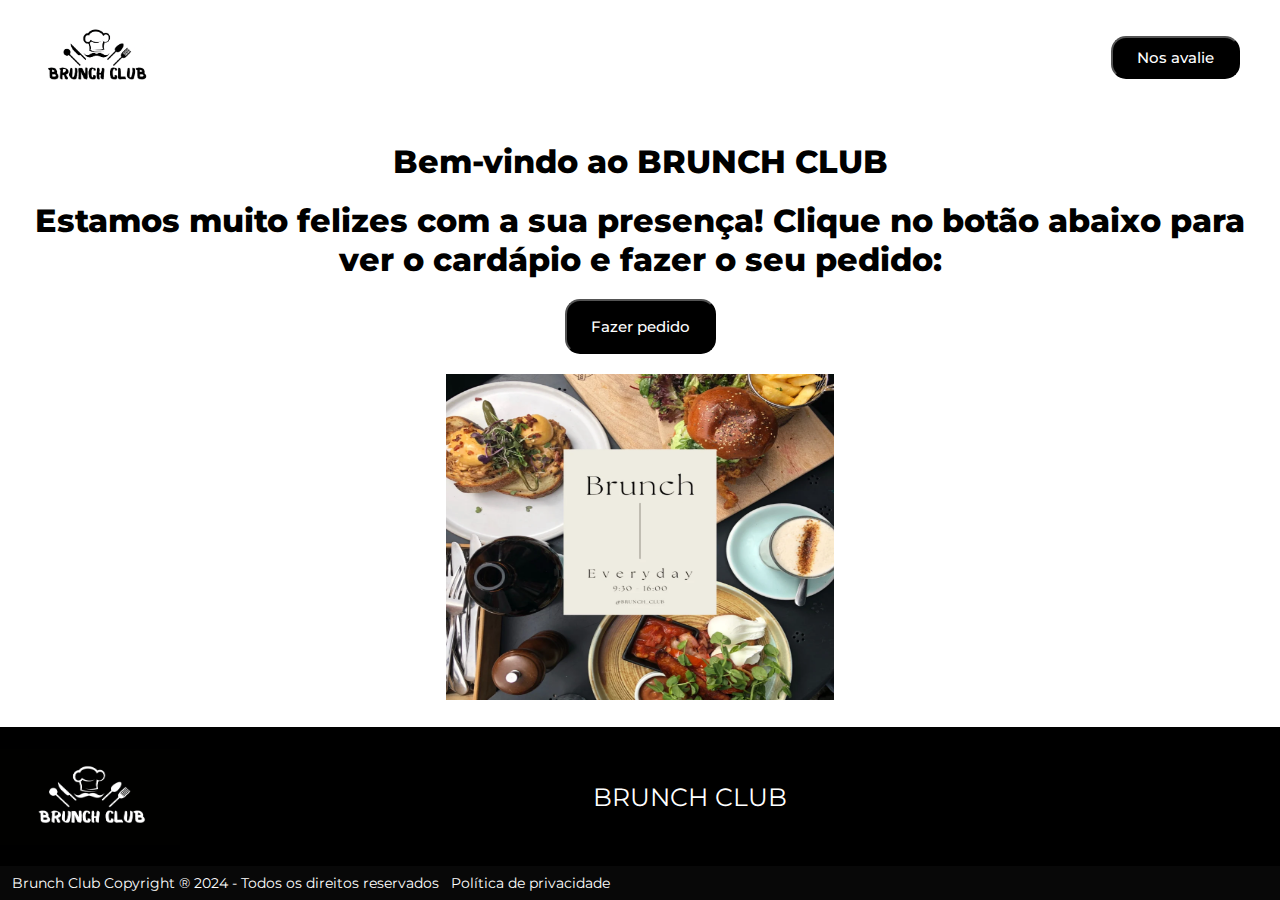
==== index.html @ c8b076a4 "add home page" ====
<html>
  <head>
    <title>BRUNCH CLUB</title>
    <link rel="stylesheet" href="./home.css">
    <link rel="preconnect" href="https://fonts.googleapis.com">
    <link rel="preconnect" href="https://fonts.gstatic.com" crossorigin>
    <link href="https://fonts.googleapis.com/css2?family=Montserrat:ital,wght@0,100..900;1,100..900&display=swap" rel="stylesheet">
  </head>
  <body>
    <main>
      <header class="header">
        <img src='./images/logo.png' width="120px" height="66px">
        <div>
          <button>Nos avalie</button>
        </div>
      </header>
      <div class="main-home">
        <h1>Bem-vindo ao BRUNCH CLUB</h1>
        <h2>Estamos muito felizes com a sua presença! Clique no botão abaixo para ver o cardápio e fazer o seu pedido:</h2>
        <button class="order-home">Fazer pedido</button>
        <img src='./images/home-image.png' width="388px" height="326px">
      </div>
      <footer>
        <div class="brand">
          <img src='./images/logo-dark.png' width="180px" height="96px">
          <div class="brand-media">
            <h3>BRUNCH CLUB</h3>
          </div>
        </div>
        <div class="policy">
          <p>Brunch Club Copyright ® 2024 - Todos os direitos reservados</p>
          <p>Política de privacidade</p>
        </div>
      </footer>
    </main>
  </body>
</html>
---- home.css ----
@import url('https://fonts.googleapis.com/css2?family=Montserrat:ital,wght@0,100..900;1,100..900&display=swap');

html {
  font-family: "Montserrat";
  min-height: 100vh;

  h1, h2, h3 {
    font-family: "Montserrat";
    font-weight: 800;
    font-size: 32px;
    text-align: center;
    margin: 0;
  }

  p {
    margin: 0;
    font-family: "Montserrat";
  }

  body {
    display: flex;
    align-items: center;
    justify-content: center;
    flex-direction: column;
    margin: 0;

    main {
      display: flex;
      align-items: center;
      justify-content: space-between;
      flex-direction: column;
      width: 100%;
      height: 100%;
    }

    button {
      font-family: "Montserrat";
      outline: 'none';
      border: 'none';
      display: inline-block;
      line-height: 1;
      font-size: 15px;
      padding: 12px 24px;
      color: #fff;
      fill: #fff;
      text-align: center;
      transition: all .3s;
      box-shadow: none;
      text-decoration: none;
      width: auto;
      font-weight: 500;
      background-color: #000000;
      border-radius: 15px 15px 15px 15px;
      
      &:hover {
        cursor: pointer;
      }
    }

    footer {
      align-self: flex-end;
      width: 100%;
      color: #FFFFFF;
      display: flex;
      align-items: center;
      justify-content: space-between;
      flex-direction: column;
      min-height: 173px;

      .brand {
        background-color: #000000;
        justify-content: space-between;
        width: 100%;
        height: 100%;

        div {
          width: 100%;
          max-width: 627px;
          margin-right: 60px;
        }
      }

      .policy {
        background-color: #000000F7;
        width: 100%;
        min-height: 34px;

        h3, p {
          font-size: 14px;
          margin-left: 12px;
        }
      }

      h3 {
        font-weight: 400;
        font-size: 25px;
      }

      div {
        display: flex;
        align-items: center;
      }
    }

    .header {
      display: flex;
      align-items: center;
      justify-content: space-between;
      position: sticky;
      width: 100%;
      margin-top: 24px;
      margin-bottom: 24px;

      img {
        margin-left: 40px;
      }

      div {
        margin-right: 40px;
      }
    }

    .main-home {
      display: flex;
      align-items: center;
      justify-content: center;
      flex-direction: column;
      width: 100%;
      height: 100%;
      max-width: 1254px;
      gap: 20px;
    }

    .order-home {
      padding: 18px 24px;
    }
  }
}
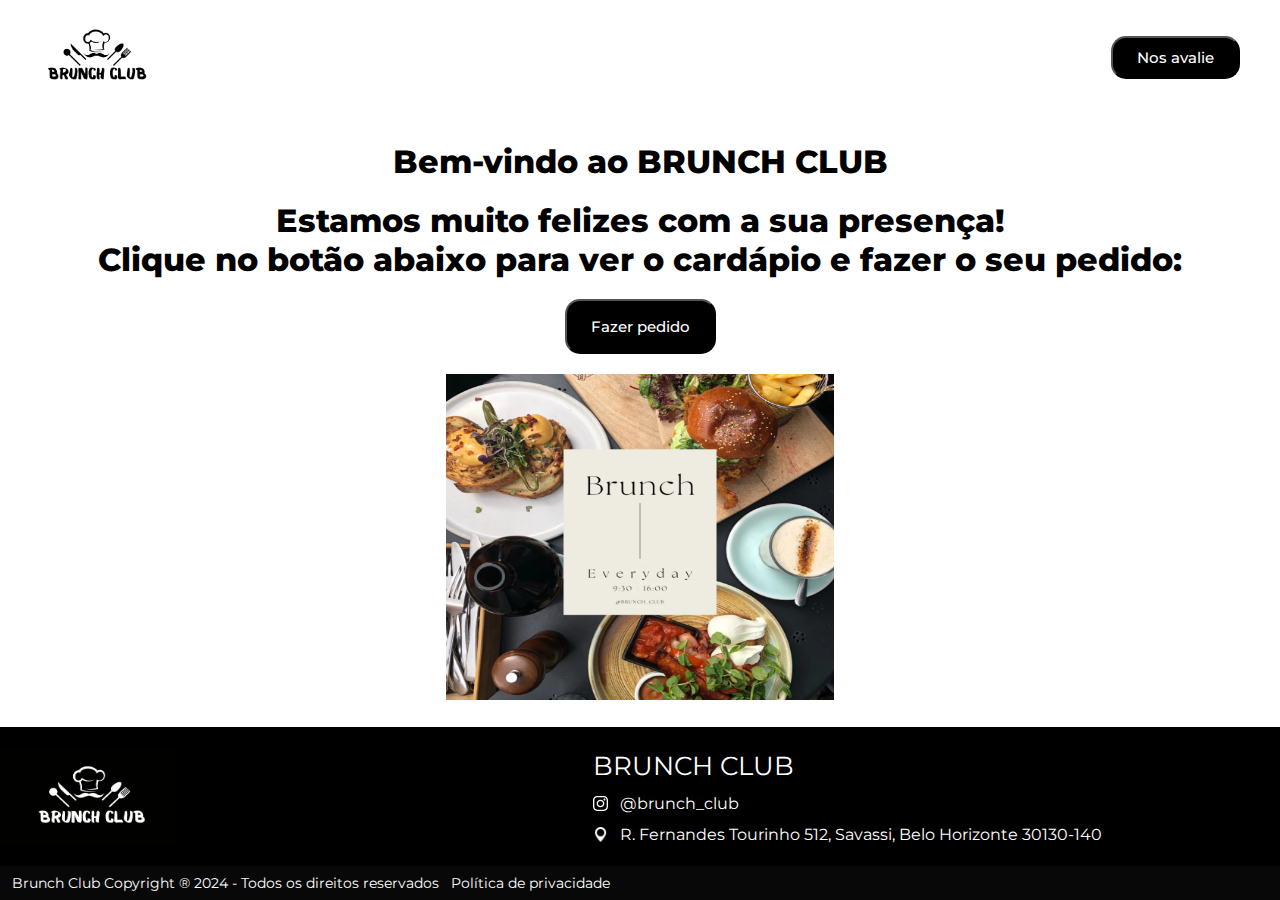
==== commit 8ab47d3f: "fix: finish code" ====
--- a/index.html
+++ b/index.html
@@ -10,14 +10,16 @@
     <main>
       <header class="header">
         <img src='./images/logo.png' width="120px" height="66px">
-        <div>
-          <button>Nos avalie</button>
+        <div class="header-content">
+          <a>Veja algumas avaliações</a>
+          <a>Redes sociais</a>
+          <button onclick="window.open('https://docs.google.com/forms/d/e/1FAIpQLScj-olKoU-dp1Bbgz1uxIbA4_RtqzLiN5gMxHZvBQIAsxZ22w/viewform?usp=sf_link', '_blank')">Nos avalie</button>
         </div>
       </header>
       <div class="main-home">
         <h1>Bem-vindo ao BRUNCH CLUB</h1>
-        <h2>Estamos muito felizes com a sua presença! Clique no botão abaixo para ver o cardápio e fazer o seu pedido:</h2>
-        <button class="order-home">Fazer pedido</button>
+        <h2>Estamos muito felizes com a sua presença!<br> Clique no botão abaixo para ver o cardápio e fazer o seu pedido:</h2>
+        <button class="order-home" onclick="window.location.href='./pages/order.html'">Fazer pedido</button>
         <img src='./images/home-image.png' width="388px" height="326px">
       </div>
       <footer>
@@ -25,6 +27,18 @@
           <img src='./images/logo-dark.png' width="180px" height="96px">
           <div class="brand-media">
             <h3>BRUNCH CLUB</h3>
+            <p>
+              <span>
+                <img src='./images/instagram-logo.svg' width="15px" height="15px">
+              </span>
+              @brunch_club
+            </p>
+            <p>
+              <span>
+                <img src='./images/location-logo.png' width="15px" height="15px">
+              </span>
+              R. Fernandes Tourinho 512, Savassi, Belo Horizonte 30130-140
+            </p>
           </div>
         </div>
         <div class="policy">
--- a/home.css
+++ b/home.css
@@ -4,12 +4,22 @@
   font-family: "Montserrat";
   min-height: 100vh;
 
+  * {
+    box-sizing: border-box;
+    position: relative;
+  }
+
   h1, h2, h3 {
     font-family: "Montserrat";
     font-weight: 800;
-    font-size: 32px;
+    font-size: 24px;
     text-align: center;
     margin: 0;
+
+    @media screen and (min-width: 768px) {
+      display: 'block';
+      font-size: 32px;
+    }
   }
 
   p {
@@ -86,19 +96,47 @@
         min-height: 34px;
 
         h3, p {
-          font-size: 14px;
+          font-size: 10px;
           margin-left: 12px;
+
+          @media screen and (min-width: 768px) {
+            font-size: 14px;
+          }
         }
       }
 
       h3 {
         font-weight: 400;
-        font-size: 25px;
+        font-size: 14px;
+
+        @media screen and (min-width: 768px) {
+          font-size: 26px;
+        }
+      }
+
+      p, span {
+        font-size: 12px;
+
+        @media screen and (min-width: 768px) {
+          font-size: 16px;
+        }
       }
 
       div {
         display: flex;
         align-items: center;
+      }
+
+      .brand-media {
+        flex-direction: column;
+        gap: 12px;
+        align-items: self-start;
+
+        p {
+          display: flex;
+          align-items: center;
+          gap: 12px;
+        }
       }
     }
 
@@ -118,6 +156,21 @@
       div {
         margin-right: 40px;
       }
+
+      .header-content {
+        display: flex;
+        align-items: center;
+        font-size: 14px;
+        gap: 4px;
+
+        a {
+          display: none;
+          
+          @media screen and (min-width: 768px) {
+            display: 'block';
+          }
+        }
+      }
     }
 
     .main-home {
